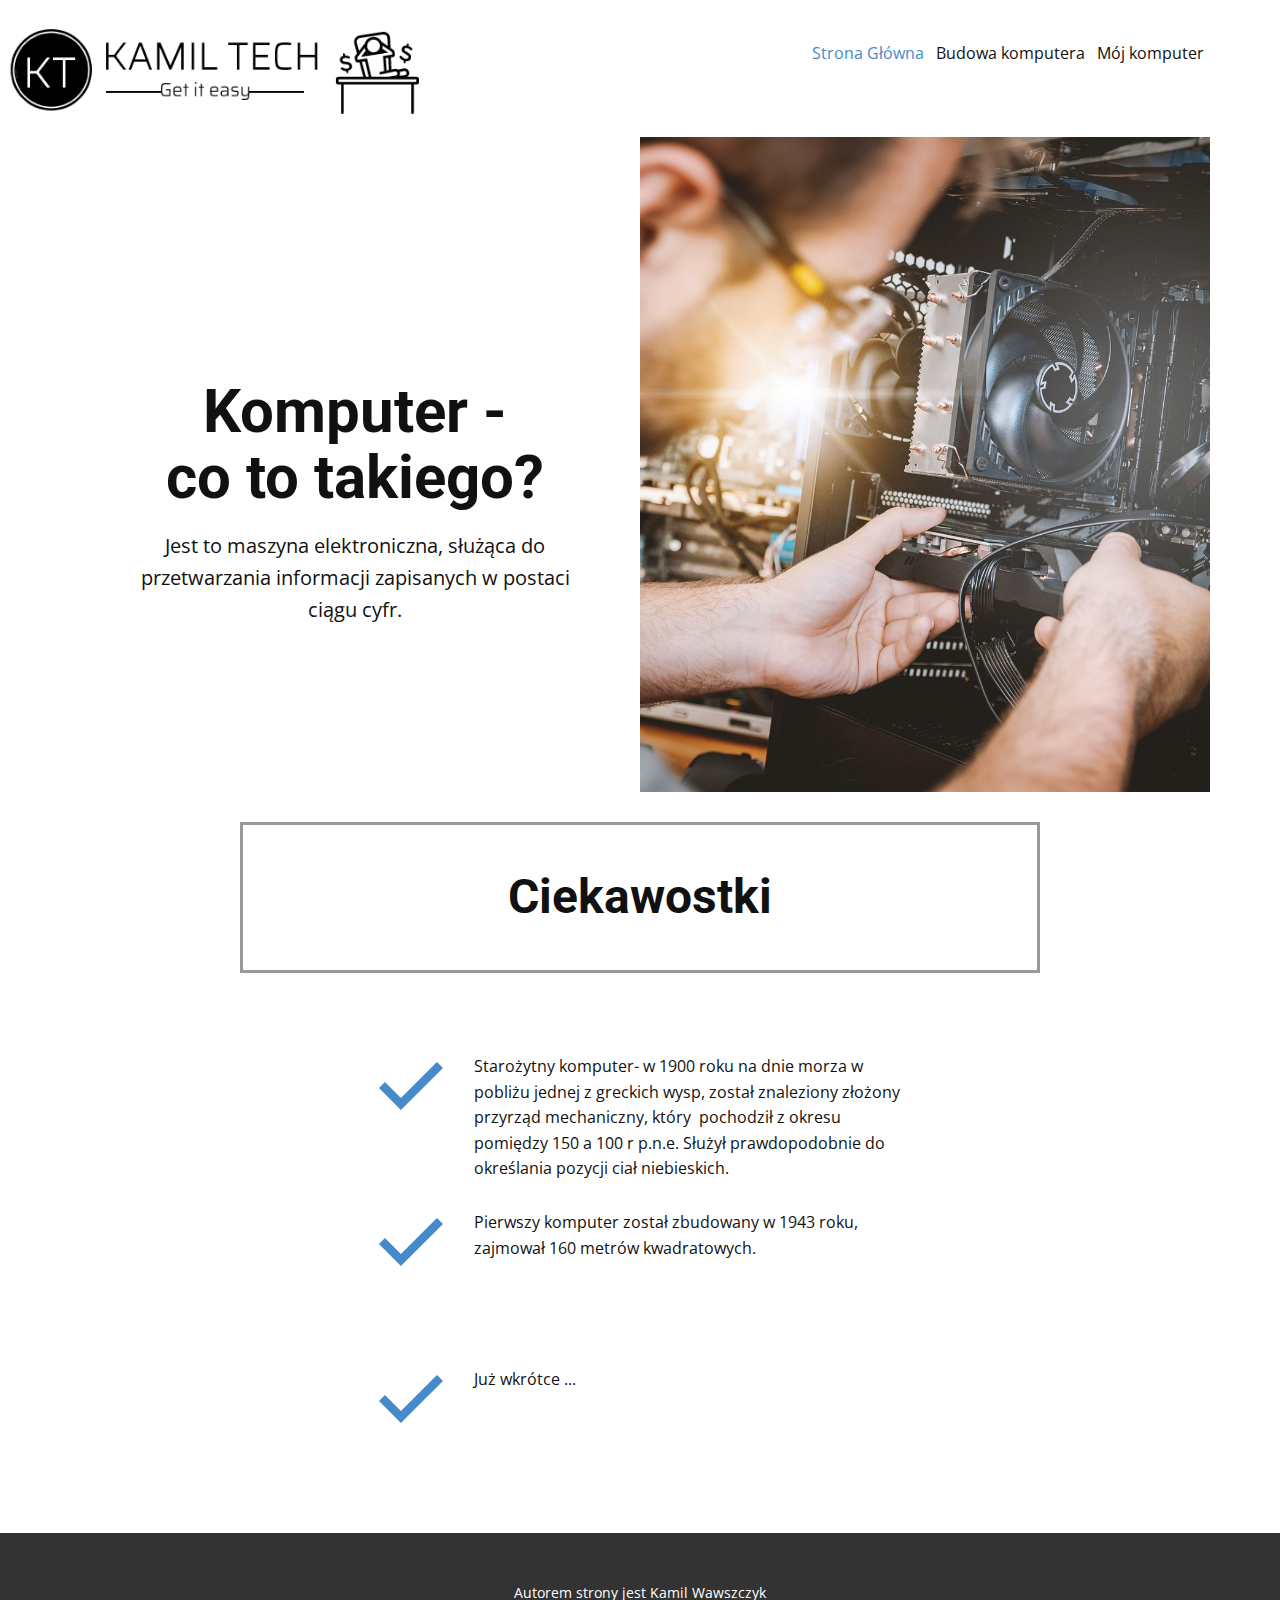
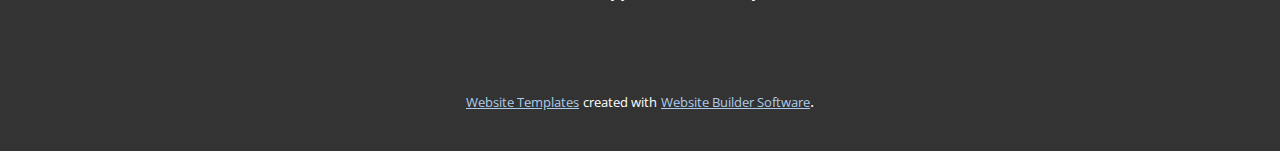
==== index.html @ 70ba6b45 "Add files via upload" ====
<!DOCTYPE html>
<html style="font-size: 16px;" lang="pl-PL">
  <head>
    <meta name="viewport" content="width=device-width, initial-scale=1.0">
    <meta charset="utf-8">
    <meta name="keywords" content="">
    <meta name="description" content="">
    <meta name="page_type" content="np-template-header-footer-from-plugin">
    <title>Strona Główna</title>
    <link rel="stylesheet" href="nicepage.css" media="screen">
<link rel="stylesheet" href="Strona-Główna.css" media="screen">
    <script class="u-script" type="text/javascript" src="jquery.js" defer=""></script>
    <script class="u-script" type="text/javascript" src="nicepage.js" defer=""></script>
    <meta name="generator" content="Nicepage 3.13.2, nicepage.com">
    <link id="u-theme-google-font" rel="stylesheet" href="https://fonts.googleapis.com/css?family=Roboto:100,100i,300,300i,400,400i,500,500i,700,700i,900,900i|Open+Sans:300,300i,400,400i,600,600i,700,700i,800,800i">
    
    
    
    
    <script type="application/ld+json">{
		"@context": "http://schema.org",
		"@type": "Organization",
		"name": "Komputer od podstaw",
		"url": "index.html",
		"logo": "images/logo.PNG"
}</script>
    <meta property="og:title" content="Strona Główna">
    <meta property="og:type" content="website">
    <meta name="theme-color" content="#478ac9">
    <link rel="canonical" href="index.html">
    <meta property="og:url" content="index.html">
  </head>
  <body data-home-page="Strona-Główna.html" data-home-page-title="Strona Główna" class="u-body"><header class="u-clearfix u-header u-header" id="sec-ca63"><a href="https://nicepage.com" class="u-image u-logo u-image-1" data-image-width="508" data-image-height="155">
        <img src="images/logo.PNG" class="u-logo-image u-logo-image-1" data-image-width="440">
      </a><nav class="u-menu u-menu-dropdown u-offcanvas u-menu-1">
        <div class="menu-collapse" style="font-size: 1rem; letter-spacing: 0px;">
          <a class="u-button-style u-custom-left-right-menu-spacing u-custom-padding-bottom u-custom-top-bottom-menu-spacing u-nav-link u-text-active-palette-1-base u-text-hover-palette-2-base" href="#" style="font-size: calc(1em + 8px);">
            <svg><use xmlns:xlink="http://www.w3.org/1999/xlink" xlink:href="#menu-hamburger"></use></svg>
            <svg version="1.1" xmlns="http://www.w3.org/2000/svg" xmlns:xlink="http://www.w3.org/1999/xlink"><defs><symbol id="menu-hamburger" viewBox="0 0 16 16" style="width: 16px; height: 16px;"><rect y="1" width="16" height="2"></rect><rect y="7" width="16" height="2"></rect><rect y="13" width="16" height="2"></rect>
</symbol>
</defs></svg>
          </a>
        </div>
        <div class="u-custom-menu u-nav-container">
          <ul class="u-nav u-unstyled u-nav-1"><li class="u-nav-item"><a class="u-button-style u-nav-link u-text-active-palette-1-base u-text-hover-palette-2-base" href="Strona-Główna.html" style="padding: 18px 6px;">Strona Główna</a>
</li><li class="u-nav-item"><a class="u-button-style u-nav-link u-text-active-palette-1-base u-text-hover-palette-2-base" href="Budowa-komputera.html" style="padding: 18px 6px;">Budowa komputera</a>
</li><li class="u-nav-item"><a class="u-button-style u-nav-link u-text-active-palette-1-base u-text-hover-palette-2-base" href="Strona-1.html" style="padding: 18px 6px;">Mój komputer</a>
</li></ul>
        </div>
        <div class="u-custom-menu u-nav-container-collapse">
          <div class="u-black u-container-style u-inner-container-layout u-opacity u-opacity-95 u-sidenav">
            <div class="u-sidenav-overflow">
              <div class="u-menu-close"></div>
              <ul class="u-align-center u-nav u-popupmenu-items u-unstyled u-nav-2"><li class="u-nav-item"><a class="u-button-style u-nav-link" href="Strona-Główna.html" style="padding: 34px 46px;">Strona Główna</a>
</li><li class="u-nav-item"><a class="u-button-style u-nav-link" href="Budowa-komputera.html" style="padding: 34px 46px;">Budowa komputera</a>
</li><li class="u-nav-item"><a class="u-button-style u-nav-link" href="Strona-1.html" style="padding: 34px 46px;">Mój komputer</a>
</li></ul>
            </div>
          </div>
          <div class="u-black u-menu-overlay u-opacity u-opacity-70"></div>
        </div>
      </nav></header>
    <section class="u-clearfix u-section-1" id="sec-5694">
      <div class="u-clearfix u-sheet u-valign-middle-sm u-valign-middle-xs u-sheet-1">
        <div class="u-clearfix u-expanded-width u-gutter-0 u-layout-wrap u-layout-wrap-1">
          <div class="u-layout" style="">
            <div class="u-layout-row" style="">
              <div class="u-align-center u-container-style u-layout-cell u-left-cell u-size-30 u-size-xs-60 u-white u-layout-cell-1" src="">
                <div class="u-container-layout u-container-layout-1">
                  <h2 class="u-text u-text-1">
                    <span style="font-size: 3.75rem;">Komputer -<br> co to takiego?
                    </span>
                    <br>
                  </h2>
                  <p class="u-text u-text-2">Jest to maszyna elektroniczna, służąca do przetwarzania informacji zapisanych w postaci ciągu cyfr.</p>
                </div>
              </div>
              <div class="u-align-center u-container-style u-image u-layout-cell u-right-cell u-size-30 u-size-xs-60 u-image-1" src="" data-image-width="1920" data-image-height="1280">
                <div class="u-container-layout u-valign-middle u-container-layout-2" src=""></div>
              </div>
            </div>
          </div>
        </div>
      </div>
    </section>
    <section class="u-clearfix u-section-2" id="sec-c340">
      <div class="u-clearfix u-sheet u-sheet-1">
        <div class="u-border-3 u-border-grey-40 u-container-style u-group u-group-1">
          <div class="u-container-layout u-valign-middle u-container-layout-1">
            <h1 class="u-align-center u-text u-text-1">Ciekawostki</h1>
          </div>
        </div>
      </div>
    </section>
    <section class="u-clearfix u-section-3" id="sec-89e6">
      <div class="u-clearfix u-sheet u-valign-middle u-sheet-1">
        <div class="u-list u-list-1">
          <div class="u-repeater u-repeater-1">
            <div class="u-container-style u-list-item u-repeater-item">
              <div class="u-container-layout u-similar-container u-container-layout-1"><span class="u-icon u-icon-circle u-text-palette-1-base u-icon-1">
            <svg class="u-svg-link" preserveAspectRatio="xMidYMin slice" viewBox="0 0 515.556 515.556" style=""><use xmlns:xlink="http://www.w3.org/1999/xlink" xlink:href="#svg-c319"></use></svg>
            <svg xmlns="http://www.w3.org/2000/svg" id="svg-c319" enable-background="new 0 0 515.556 515.556" viewBox="0 0 515.556 515.556" class="u-svg-content"><path d="m0 274.226 176.549 176.886 339.007-338.672-48.67-47.997-290.337 290-128.553-128.552z"></path></svg>
          </span>
                <p class="u-text u-text-1">Starożytny komputer- w 1900 roku na dnie morza w pobliżu jednej z greckich wysp, został znaleziony złożony przyrząd mechaniczny, który&nbsp; pochodził z okresu pomiędzy&nbsp;150 a 100 r p.n.e. Służył prawdopodobnie do określania pozycji ciał niebieskich.</p>
              </div>
            </div>
            <div class="u-container-style u-list-item u-repeater-item">
              <div class="u-container-layout u-similar-container u-container-layout-2"><span class="u-icon u-icon-circle u-text-palette-1-base u-icon-2">
            <svg class="u-svg-link" preserveAspectRatio="xMidYMin slice" viewBox="0 0 515.556 515.556" style=""><use xmlns:xlink="http://www.w3.org/1999/xlink" xlink:href="#svg-c319"></use></svg>
            <svg xmlns="http://www.w3.org/2000/svg" id="svg-c319" enable-background="new 0 0 515.556 515.556" viewBox="0 0 515.556 515.556" class="u-svg-content"><path d="m0 274.226 176.549 176.886 339.007-338.672-48.67-47.997-290.337 290-128.553-128.552z"></path></svg>
          </span>
                <p class="u-text u-text-2">Pierwszy komputer został zbudowany w 1943 roku, zajmował 160 metrów kwadratowych.</p>
              </div>
            </div>
            <div class="u-container-style u-list-item u-repeater-item">
              <div class="u-container-layout u-similar-container u-container-layout-3"><span class="u-icon u-icon-circle u-text-palette-1-base u-icon-3">
            <svg class="u-svg-link" preserveAspectRatio="xMidYMin slice" viewBox="0 0 515.556 515.556" style=""><use xmlns:xlink="http://www.w3.org/1999/xlink" xlink:href="#svg-c319"></use></svg>
            <svg xmlns="http://www.w3.org/2000/svg" id="svg-c319" enable-background="new 0 0 515.556 515.556" viewBox="0 0 515.556 515.556" class="u-svg-content"><path d="m0 274.226 176.549 176.886 339.007-338.672-48.67-47.997-290.337 290-128.553-128.552z"></path></svg>
          </span>
                <p class="u-text u-text-3">Już wkrótce ...</p>
              </div>
            </div>
          </div>
        </div>
      </div>
    </section>
    
    
    <footer class="u-align-center u-clearfix u-footer u-grey-80 u-footer" id="sec-c78a"><div class="u-clearfix u-sheet u-sheet-1">
        <p class="u-small-text u-text u-text-variant u-text-1">Autorem strony jest Kamil Wawszczyk</p>
      </div></footer>
    <section class="u-backlink u-clearfix u-grey-80">
      <a class="u-link" href="https://nicepage.com/website-templates" target="_blank">
        <span>Website Templates</span>
      </a>
      <p class="u-text">
        <span>created with</span>
      </p>
      <a class="u-link" href="https://nicepage.com/" target="_blank">
        <span>Website Builder Software</span>
      </a>. 
    </section>
  </body>
</html>
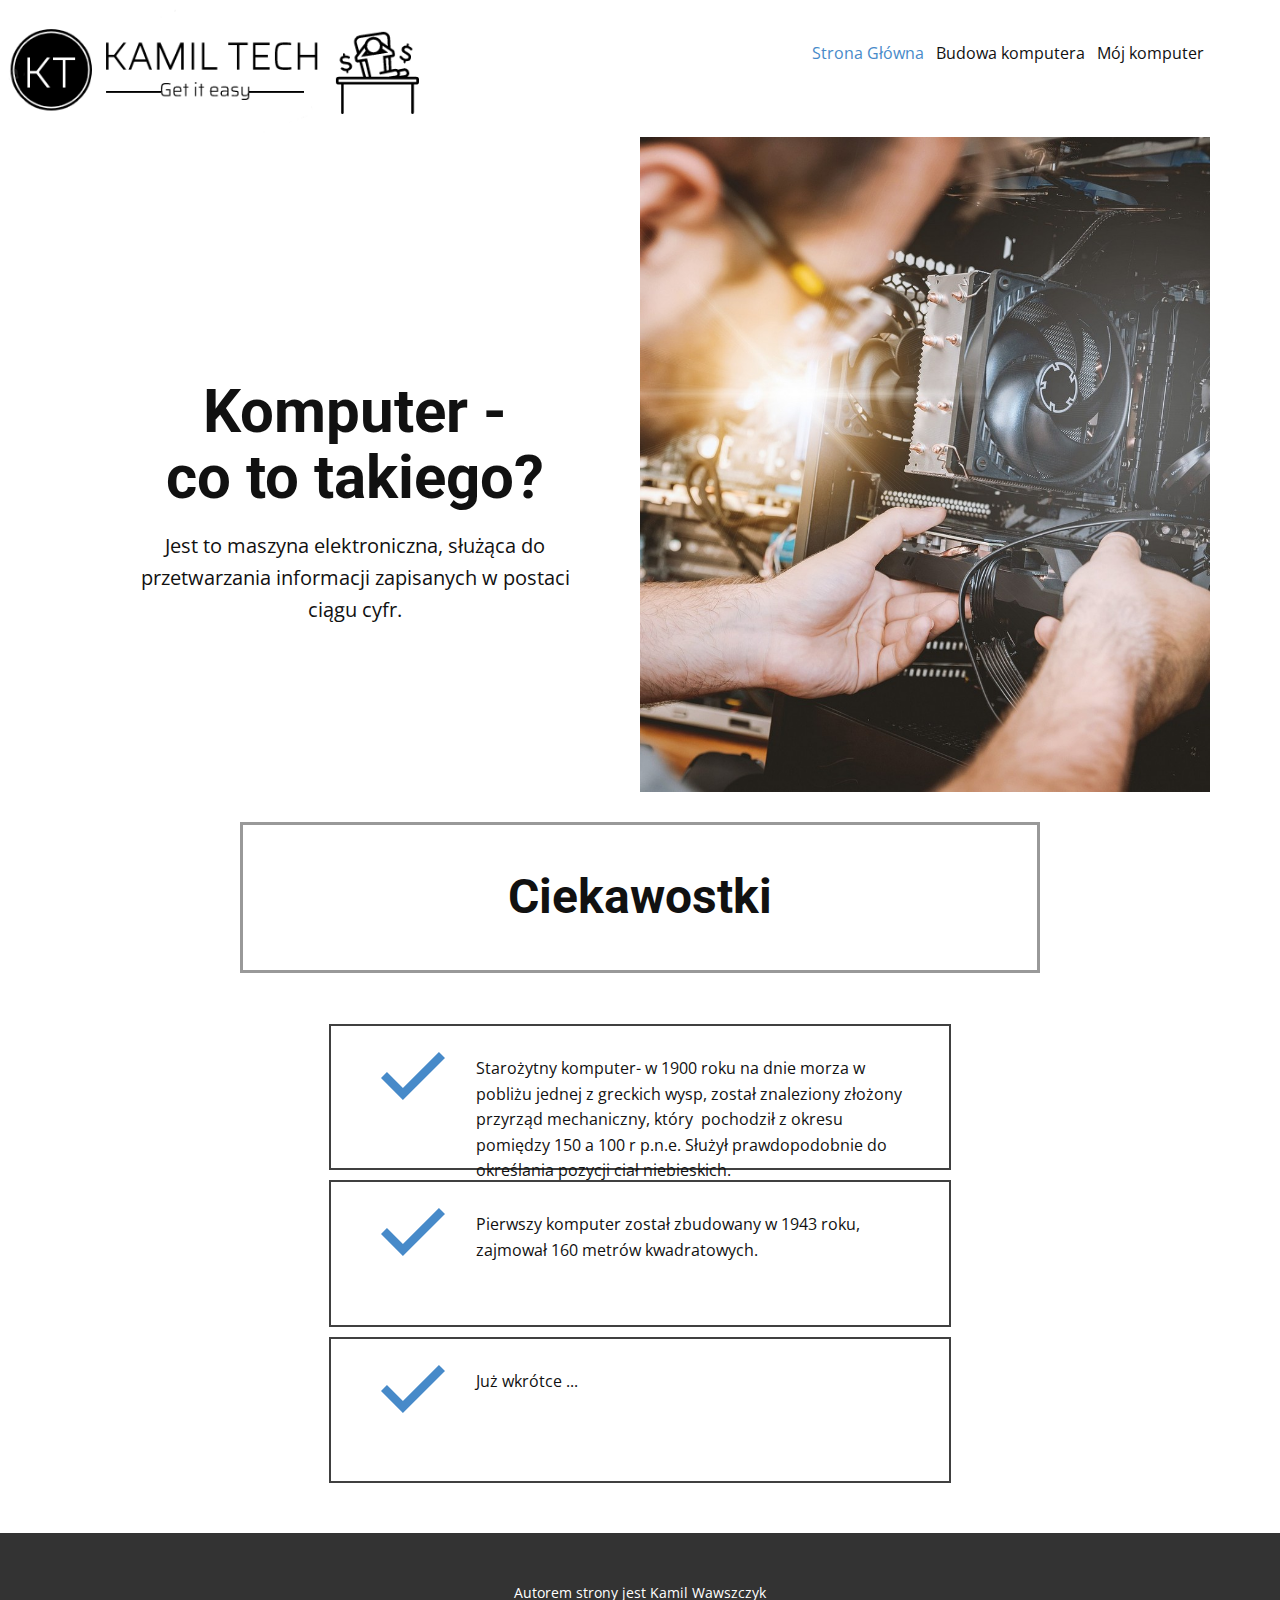
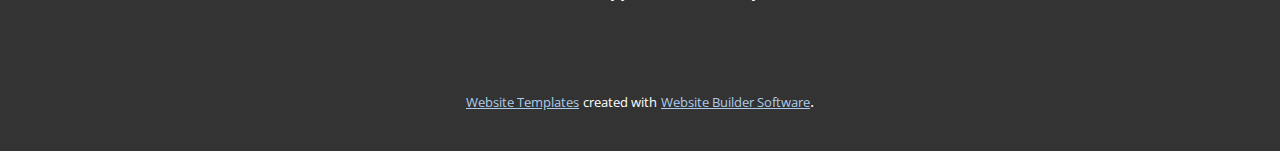
==== commit 8ab86d4c: "Add files via upload" ====
--- a/index.html
+++ b/index.html
@@ -93,27 +93,27 @@
       </div>
     </section>
     <section class="u-clearfix u-section-3" id="sec-89e6">
-      <div class="u-clearfix u-sheet u-valign-middle u-sheet-1">
-        <div class="u-list u-list-1">
+      <div class="u-clearfix u-sheet u-valign-middle-lg u-valign-middle-md u-valign-middle-sm u-valign-middle-xl u-sheet-1">
+        <div class="u-expanded-width-xs u-list u-list-1">
           <div class="u-repeater u-repeater-1">
-            <div class="u-container-style u-list-item u-repeater-item">
-              <div class="u-container-layout u-similar-container u-container-layout-1"><span class="u-icon u-icon-circle u-text-palette-1-base u-icon-1">
+            <div class="u-border-2 u-border-grey-75 u-container-style u-list-item u-repeater-item">
+              <div class="u-container-layout u-similar-container u-valign-top-xs u-container-layout-1"><span class="u-icon u-icon-circle u-text-palette-1-base u-icon-1">
             <svg class="u-svg-link" preserveAspectRatio="xMidYMin slice" viewBox="0 0 515.556 515.556" style=""><use xmlns:xlink="http://www.w3.org/1999/xlink" xlink:href="#svg-c319"></use></svg>
             <svg xmlns="http://www.w3.org/2000/svg" id="svg-c319" enable-background="new 0 0 515.556 515.556" viewBox="0 0 515.556 515.556" class="u-svg-content"><path d="m0 274.226 176.549 176.886 339.007-338.672-48.67-47.997-290.337 290-128.553-128.552z"></path></svg>
           </span>
                 <p class="u-text u-text-1">Starożytny komputer- w 1900 roku na dnie morza w pobliżu jednej z greckich wysp, został znaleziony złożony przyrząd mechaniczny, który&nbsp; pochodził z okresu pomiędzy&nbsp;150 a 100 r p.n.e. Służył prawdopodobnie do określania pozycji ciał niebieskich.</p>
               </div>
             </div>
-            <div class="u-container-style u-list-item u-repeater-item">
-              <div class="u-container-layout u-similar-container u-container-layout-2"><span class="u-icon u-icon-circle u-text-palette-1-base u-icon-2">
+            <div class="u-border-2 u-border-grey-75 u-container-style u-list-item u-repeater-item">
+              <div class="u-container-layout u-similar-container u-valign-top-xs u-container-layout-2"><span class="u-icon u-icon-circle u-text-palette-1-base u-icon-2">
             <svg class="u-svg-link" preserveAspectRatio="xMidYMin slice" viewBox="0 0 515.556 515.556" style=""><use xmlns:xlink="http://www.w3.org/1999/xlink" xlink:href="#svg-c319"></use></svg>
             <svg xmlns="http://www.w3.org/2000/svg" id="svg-c319" enable-background="new 0 0 515.556 515.556" viewBox="0 0 515.556 515.556" class="u-svg-content"><path d="m0 274.226 176.549 176.886 339.007-338.672-48.67-47.997-290.337 290-128.553-128.552z"></path></svg>
           </span>
                 <p class="u-text u-text-2">Pierwszy komputer został zbudowany w 1943 roku, zajmował 160 metrów kwadratowych.</p>
               </div>
             </div>
-            <div class="u-container-style u-list-item u-repeater-item">
-              <div class="u-container-layout u-similar-container u-container-layout-3"><span class="u-icon u-icon-circle u-text-palette-1-base u-icon-3">
+            <div class="u-border-2 u-border-grey-75 u-container-style u-list-item u-repeater-item">
+              <div class="u-container-layout u-similar-container u-valign-top-xs u-container-layout-3"><span class="u-icon u-icon-circle u-text-palette-1-base u-icon-3">
             <svg class="u-svg-link" preserveAspectRatio="xMidYMin slice" viewBox="0 0 515.556 515.556" style=""><use xmlns:xlink="http://www.w3.org/1999/xlink" xlink:href="#svg-c319"></use></svg>
             <svg xmlns="http://www.w3.org/2000/svg" id="svg-c319" enable-background="new 0 0 515.556 515.556" viewBox="0 0 515.556 515.556" class="u-svg-content"><path d="m0 274.226 176.549 176.886 339.007-338.672-48.67-47.997-290.337 290-128.553-128.552z"></path></svg>
           </span>
--- a/nicepage.css
+++ b/nicepage.css
@@ -33738,7 +33738,8 @@
   }
 
   .u-header .u-image-1 {
-    width: 440px;
+    width: auto;
+    height: auto;
   }
 
   .u-header .u-logo-image-1 {
--- a/Strona-Główna.css
+++ b/Strona-Główna.css
@@ -210,11 +210,11 @@
 .u-section-3 .u-icon-1 {
   height: 64px;
   width: 64px;
-  margin: 0 20px;
+  margin: -12px auto 0 20px;
 }
 
 .u-section-3 .u-text-1 {
-  margin: -64px 0 0 115px;
+  margin: -52px 0 0 115px;
 }
 
 .u-section-3 .u-container-layout-2 {
@@ -224,11 +224,11 @@
 .u-section-3 .u-icon-2 {
   height: 64px;
   width: 64px;
-  margin: 0 20px;
+  margin: -12px auto 0 20px;
 }
 
 .u-section-3 .u-text-2 {
-  margin: -64px 0 0 115px;
+  margin: -52px 0 0 115px;
 }
 
 .u-section-3 .u-container-layout-3 {
@@ -238,11 +238,11 @@
 .u-section-3 .u-icon-3 {
   height: 64px;
   width: 64px;
-  margin: 0 20px;
+  margin: -12px auto 0 20px;
 }
 
 .u-section-3 .u-text-3 {
-  margin: -64px 0 0 115px;
+  margin: -52px 0 0 115px;
 }
 
 @media (max-width: 1199px) {
@@ -273,7 +273,55 @@
 }
 
 @media (max-width: 575px) {
+  .u-section-3 .u-sheet-1 {
+    min-height: 764px;
+  }
+
   .u-section-3 .u-list-1 {
-    width: 340px;
+    min-height: 743px;
+    margin-top: 7px;
+    margin-bottom: 14px;
+    margin-right: initial;
+    margin-left: initial;
+    width: auto;
+  }
+
+  .u-section-3 .u-container-layout-1 {
+    padding-bottom: 56px;
+  }
+
+  .u-section-3 .u-icon-1 {
+    margin-top: 0;
+    margin-left: 14px;
+  }
+
+  .u-section-3 .u-text-1 {
+    margin-top: -51px;
+  }
+
+  .u-section-3 .u-container-layout-2 {
+    padding-bottom: 56px;
+  }
+
+  .u-section-3 .u-icon-2 {
+    margin-top: 0;
+    margin-left: 14px;
+  }
+
+  .u-section-3 .u-text-2 {
+    margin-top: -51px;
+  }
+
+  .u-section-3 .u-container-layout-3 {
+    padding-bottom: 56px;
+  }
+
+  .u-section-3 .u-icon-3 {
+    margin-top: 0;
+    margin-left: 14px;
+  }
+
+  .u-section-3 .u-text-3 {
+    margin-top: -51px;
   }
 }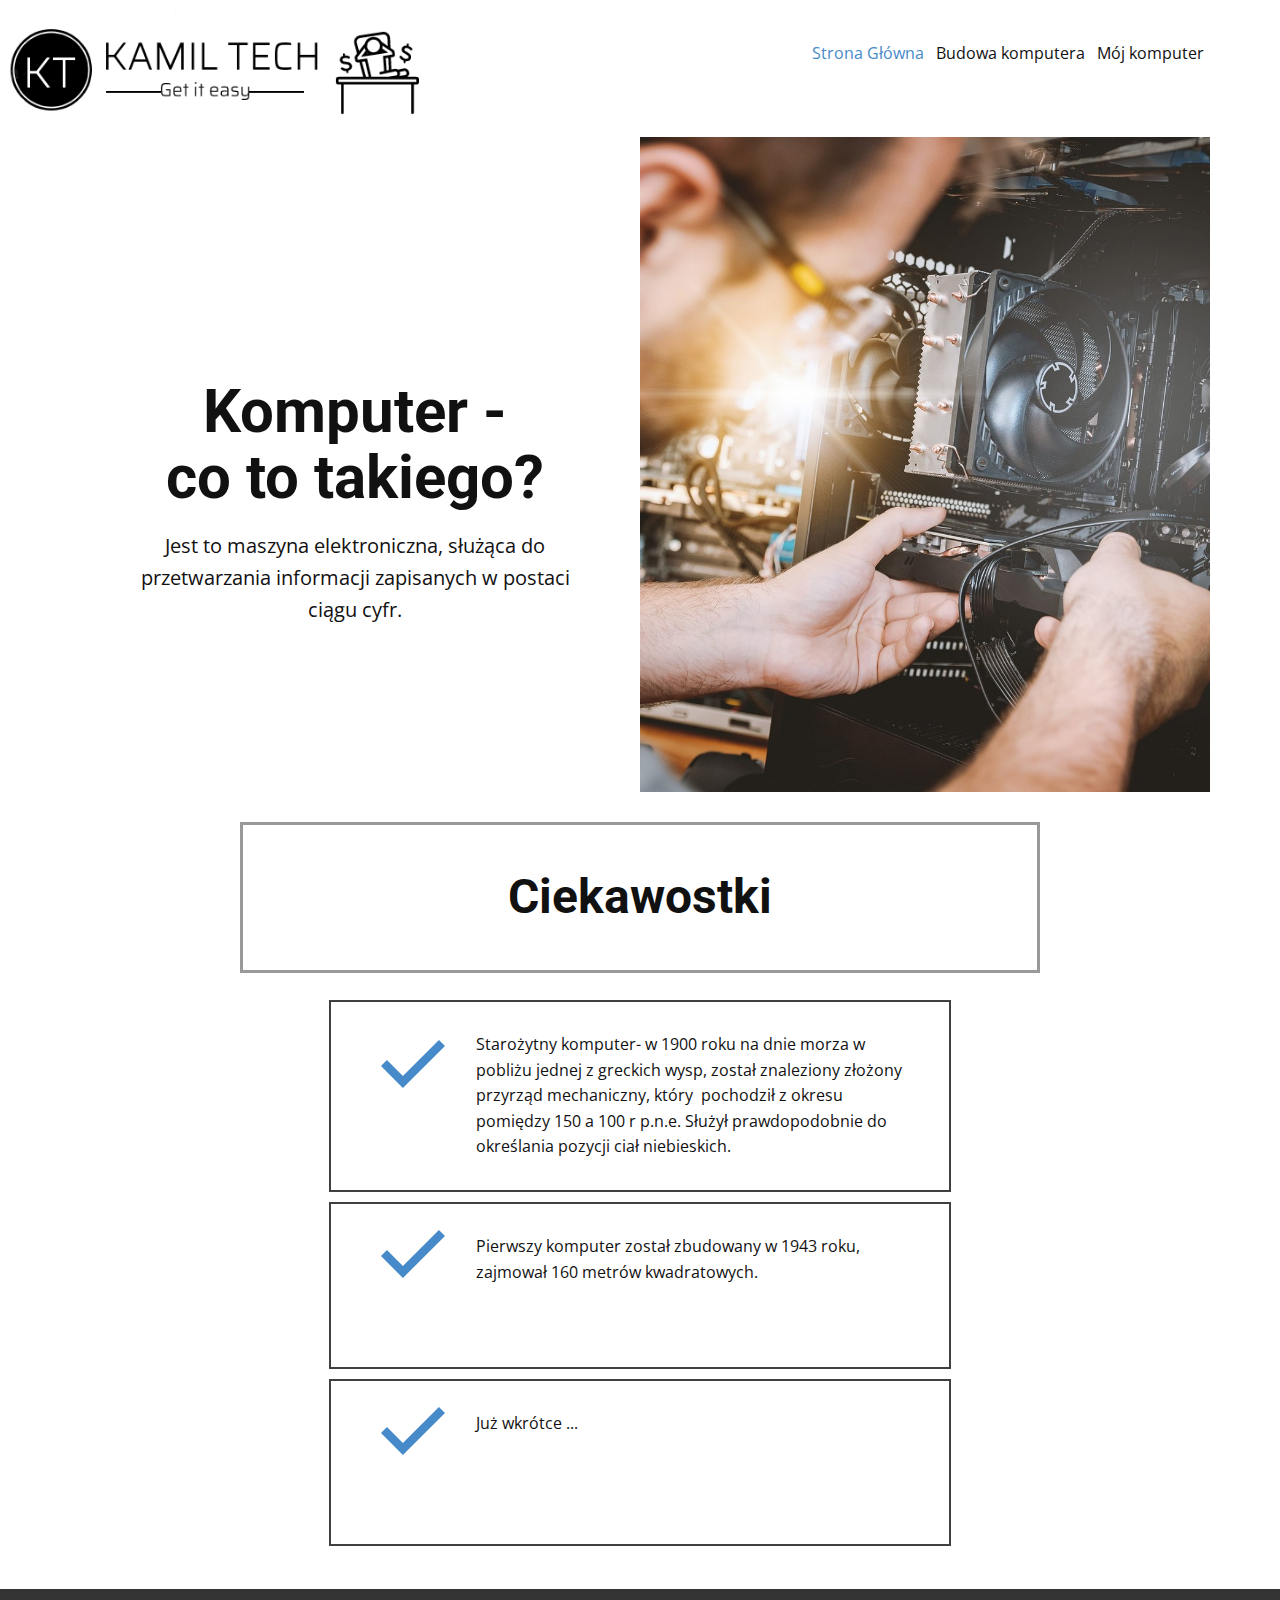
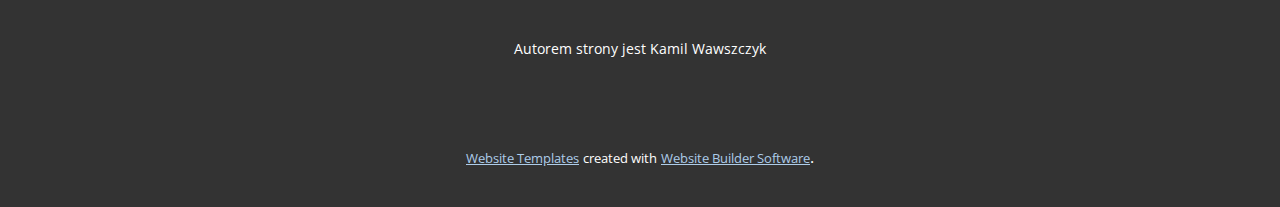
==== commit d9a98daf: "Add files via upload" ====
--- a/index.html
+++ b/index.html
@@ -13,6 +13,7 @@
     <script class="u-script" type="text/javascript" src="nicepage.js" defer=""></script>
     <meta name="generator" content="Nicepage 3.13.2, nicepage.com">
     <link id="u-theme-google-font" rel="stylesheet" href="https://fonts.googleapis.com/css?family=Roboto:100,100i,300,300i,400,400i,500,500i,700,700i,900,900i|Open+Sans:300,300i,400,400i,600,600i,700,700i,800,800i">
+    
     
     
     
@@ -92,8 +93,24 @@
         </div>
       </div>
     </section>
-    <section class="u-clearfix u-section-3" id="sec-89e6">
-      <div class="u-clearfix u-sheet u-valign-middle-lg u-valign-middle-md u-valign-middle-sm u-valign-middle-xl u-sheet-1">
+    <section class="u-clearfix u-section-3" id="sec-3148">
+      <div class="u-clearfix u-sheet u-sheet-1">
+        <div class="u-list u-list-1">
+          <div class="u-repeater u-repeater-1">
+            <div class="u-border-2 u-border-grey-75 u-container-style u-list-item u-repeater-item">
+              <div class="u-container-layout u-similar-container u-container-layout-1"><span class="u-icon u-icon-circle u-text-palette-1-base u-icon-1">
+            <svg class="u-svg-link" preserveAspectRatio="xMidYMin slice" viewBox="0 0 515.556 515.556" style=""><use xmlns:xlink="http://www.w3.org/1999/xlink" xlink:href="#svg-c319"></use></svg>
+            <svg xmlns="http://www.w3.org/2000/svg" id="svg-c319" enable-background="new 0 0 515.556 515.556" viewBox="0 0 515.556 515.556" class="u-svg-content"><path d="m0 274.226 176.549 176.886 339.007-338.672-48.67-47.997-290.337 290-128.553-128.552z"></path></svg>
+          </span>
+                <p class="u-text u-text-1">Starożytny komputer- w 1900 roku na dnie morza w pobliżu jednej z greckich wysp, został znaleziony złożony przyrząd mechaniczny, który&nbsp; pochodził z okresu pomiędzy&nbsp;150 a 100 r p.n.e. Służył prawdopodobnie do określania pozycji ciał niebieskich.</p>
+              </div>
+            </div>
+          </div>
+        </div>
+      </div>
+    </section>
+    <section class="u-clearfix u-section-4" id="sec-89e6">
+      <div class="u-clearfix u-sheet u-sheet-1">
         <div class="u-expanded-width-xs u-list u-list-1">
           <div class="u-repeater u-repeater-1">
             <div class="u-border-2 u-border-grey-75 u-container-style u-list-item u-repeater-item">
@@ -101,7 +118,7 @@
             <svg class="u-svg-link" preserveAspectRatio="xMidYMin slice" viewBox="0 0 515.556 515.556" style=""><use xmlns:xlink="http://www.w3.org/1999/xlink" xlink:href="#svg-c319"></use></svg>
             <svg xmlns="http://www.w3.org/2000/svg" id="svg-c319" enable-background="new 0 0 515.556 515.556" viewBox="0 0 515.556 515.556" class="u-svg-content"><path d="m0 274.226 176.549 176.886 339.007-338.672-48.67-47.997-290.337 290-128.553-128.552z"></path></svg>
           </span>
-                <p class="u-text u-text-1">Starożytny komputer- w 1900 roku na dnie morza w pobliżu jednej z greckich wysp, został znaleziony złożony przyrząd mechaniczny, który&nbsp; pochodził z okresu pomiędzy&nbsp;150 a 100 r p.n.e. Służył prawdopodobnie do określania pozycji ciał niebieskich.</p>
+                <p class="u-text u-text-1">Pierwszy komputer został zbudowany w 1943 roku, zajmował 160 metrów kwadratowych.</p>
               </div>
             </div>
             <div class="u-border-2 u-border-grey-75 u-container-style u-list-item u-repeater-item">
@@ -109,15 +126,7 @@
             <svg class="u-svg-link" preserveAspectRatio="xMidYMin slice" viewBox="0 0 515.556 515.556" style=""><use xmlns:xlink="http://www.w3.org/1999/xlink" xlink:href="#svg-c319"></use></svg>
             <svg xmlns="http://www.w3.org/2000/svg" id="svg-c319" enable-background="new 0 0 515.556 515.556" viewBox="0 0 515.556 515.556" class="u-svg-content"><path d="m0 274.226 176.549 176.886 339.007-338.672-48.67-47.997-290.337 290-128.553-128.552z"></path></svg>
           </span>
-                <p class="u-text u-text-2">Pierwszy komputer został zbudowany w 1943 roku, zajmował 160 metrów kwadratowych.</p>
-              </div>
-            </div>
-            <div class="u-border-2 u-border-grey-75 u-container-style u-list-item u-repeater-item">
-              <div class="u-container-layout u-similar-container u-valign-top-xs u-container-layout-3"><span class="u-icon u-icon-circle u-text-palette-1-base u-icon-3">
-            <svg class="u-svg-link" preserveAspectRatio="xMidYMin slice" viewBox="0 0 515.556 515.556" style=""><use xmlns:xlink="http://www.w3.org/1999/xlink" xlink:href="#svg-c319"></use></svg>
-            <svg xmlns="http://www.w3.org/2000/svg" id="svg-c319" enable-background="new 0 0 515.556 515.556" viewBox="0 0 515.556 515.556" class="u-svg-content"><path d="m0 274.226 176.549 176.886 339.007-338.672-48.67-47.997-290.337 290-128.553-128.552z"></path></svg>
-          </span>
-                <p class="u-text u-text-3">Już wkrótce ...</p>
+                <p class="u-text u-text-2">Już wkrótce ...</p>
               </div>
             </div>
           </div>
--- a/nicepage.css
+++ b/nicepage.css
@@ -33738,8 +33738,7 @@
   }
 
   .u-header .u-image-1 {
-    width: auto;
-    height: auto;
+    width: 64px;
   }
 
   .u-header .u-logo-image-1 {
--- a/Strona-Główna.css
+++ b/Strona-Główna.css
@@ -185,22 +185,22 @@
     width: 340px;
   }
 }.u-section-3 .u-sheet-1 {
-  min-height: 538px;
+  min-height: 186px;
 }
 
 .u-section-3 .u-list-1 {
   width: 622px;
-  min-height: 459px;
+  min-height: 119px;
   grid-template-rows: auto auto auto;
   height: auto;
-  margin: 50px auto;
+  margin: 26px auto 0;
 }
 
 .u-section-3 .u-repeater-1 {
   grid-auto-columns: 100%;
   grid-template-columns: 100%;
   grid-gap: 10px 10px;
-  grid-auto-rows: calc(33.33% - 6.66667px);
+  grid-auto-rows: 100%;
 }
 
 .u-section-3 .u-container-layout-1 {
@@ -210,118 +210,153 @@
 .u-section-3 .u-icon-1 {
   height: 64px;
   width: 64px;
-  margin: -12px auto 0 20px;
+  margin: 0 20px;
 }
 
 .u-section-3 .u-text-1 {
-  margin: -52px 0 0 115px;
-}
-
-.u-section-3 .u-container-layout-2 {
+  margin: -64px 0 0 115px;
+}
+
+@media (max-width: 1199px) {
+  .u-section-3 .u-repeater-1 {
+    grid-auto-rows: calc(33.33% - 6.666666666666667px);
+  }
+}
+
+@media (max-width: 767px) {
+  .u-section-3 .u-sheet-1 {
+    min-height: 240px;
+  }
+
+  .u-section-3 .u-list-1 {
+    width: 540px;
+    min-height: 103px;
+  }
+
+  .u-section-3 .u-container-layout-1 {
+    padding-left: 10px;
+    padding-right: 10px;
+  }
+}
+
+@media (max-width: 575px) {
+  .u-section-3 .u-sheet-1 {
+    min-height: 390px;
+  }
+
+  .u-section-3 .u-list-1 {
+    width: 340px;
+    min-height: 65px;
+  }
+}.u-section-4 .u-sheet-1 {
+  min-height: 397px;
+}
+
+.u-section-4 .u-list-1 {
+  width: 622px;
+  min-height: 344px;
+  grid-template-rows: auto auto auto;
+  height: auto;
+  margin: 10px auto 43px;
+}
+
+.u-section-4 .u-repeater-1 {
+  grid-auto-columns: 100%;
+  grid-template-columns: 100%;
+  grid-gap: 10px 10px;
+  grid-auto-rows: calc(50% - 5px);
+}
+
+.u-section-4 .u-container-layout-1 {
   padding: 30px;
 }
 
-.u-section-3 .u-icon-2 {
+.u-section-4 .u-icon-1 {
   height: 64px;
   width: 64px;
   margin: -12px auto 0 20px;
 }
 
-.u-section-3 .u-text-2 {
+.u-section-4 .u-text-1 {
   margin: -52px 0 0 115px;
 }
 
-.u-section-3 .u-container-layout-3 {
+.u-section-4 .u-container-layout-2 {
   padding: 30px;
 }
 
-.u-section-3 .u-icon-3 {
+.u-section-4 .u-icon-2 {
   height: 64px;
   width: 64px;
   margin: -12px auto 0 20px;
 }
 
-.u-section-3 .u-text-3 {
+.u-section-4 .u-text-2 {
   margin: -52px 0 0 115px;
 }
 
 @media (max-width: 1199px) {
-  .u-section-3 .u-repeater-1 {
+  .u-section-4 .u-repeater-1 {
     grid-auto-rows: calc(33.33% - 6.666666666666667px);
   }
 }
 
 @media (max-width: 767px) {
-  .u-section-3 .u-list-1 {
+  .u-section-4 .u-sheet-1 {
+    min-height: 538px;
+  }
+
+  .u-section-4 .u-list-1 {
     width: 540px;
-  }
-
-  .u-section-3 .u-container-layout-1 {
-    padding-left: 10px;
-    padding-right: 10px;
-  }
-
-  .u-section-3 .u-container-layout-2 {
-    padding-left: 10px;
-    padding-right: 10px;
-  }
-
-  .u-section-3 .u-container-layout-3 {
+    min-height: 459px;
+  }
+
+  .u-section-4 .u-container-layout-1 {
+    padding-left: 10px;
+    padding-right: 10px;
+  }
+
+  .u-section-4 .u-container-layout-2 {
     padding-left: 10px;
     padding-right: 10px;
   }
 }
 
 @media (max-width: 575px) {
-  .u-section-3 .u-sheet-1 {
+  .u-section-4 .u-sheet-1 {
     min-height: 764px;
   }
 
-  .u-section-3 .u-list-1 {
+  .u-section-4 .u-list-1 {
     min-height: 743px;
-    margin-top: 7px;
-    margin-bottom: 14px;
     margin-right: initial;
     margin-left: initial;
     width: auto;
   }
 
-  .u-section-3 .u-container-layout-1 {
+  .u-section-4 .u-container-layout-1 {
     padding-bottom: 56px;
   }
 
-  .u-section-3 .u-icon-1 {
+  .u-section-4 .u-icon-1 {
     margin-top: 0;
     margin-left: 14px;
   }
 
-  .u-section-3 .u-text-1 {
+  .u-section-4 .u-text-1 {
     margin-top: -51px;
   }
 
-  .u-section-3 .u-container-layout-2 {
+  .u-section-4 .u-container-layout-2 {
     padding-bottom: 56px;
   }
 
-  .u-section-3 .u-icon-2 {
+  .u-section-4 .u-icon-2 {
     margin-top: 0;
     margin-left: 14px;
   }
 
-  .u-section-3 .u-text-2 {
+  .u-section-4 .u-text-2 {
     margin-top: -51px;
   }
-
-  .u-section-3 .u-container-layout-3 {
-    padding-bottom: 56px;
-  }
-
-  .u-section-3 .u-icon-3 {
-    margin-top: 0;
-    margin-left: 14px;
-  }
-
-  .u-section-3 .u-text-3 {
-    margin-top: -51px;
-  }
 }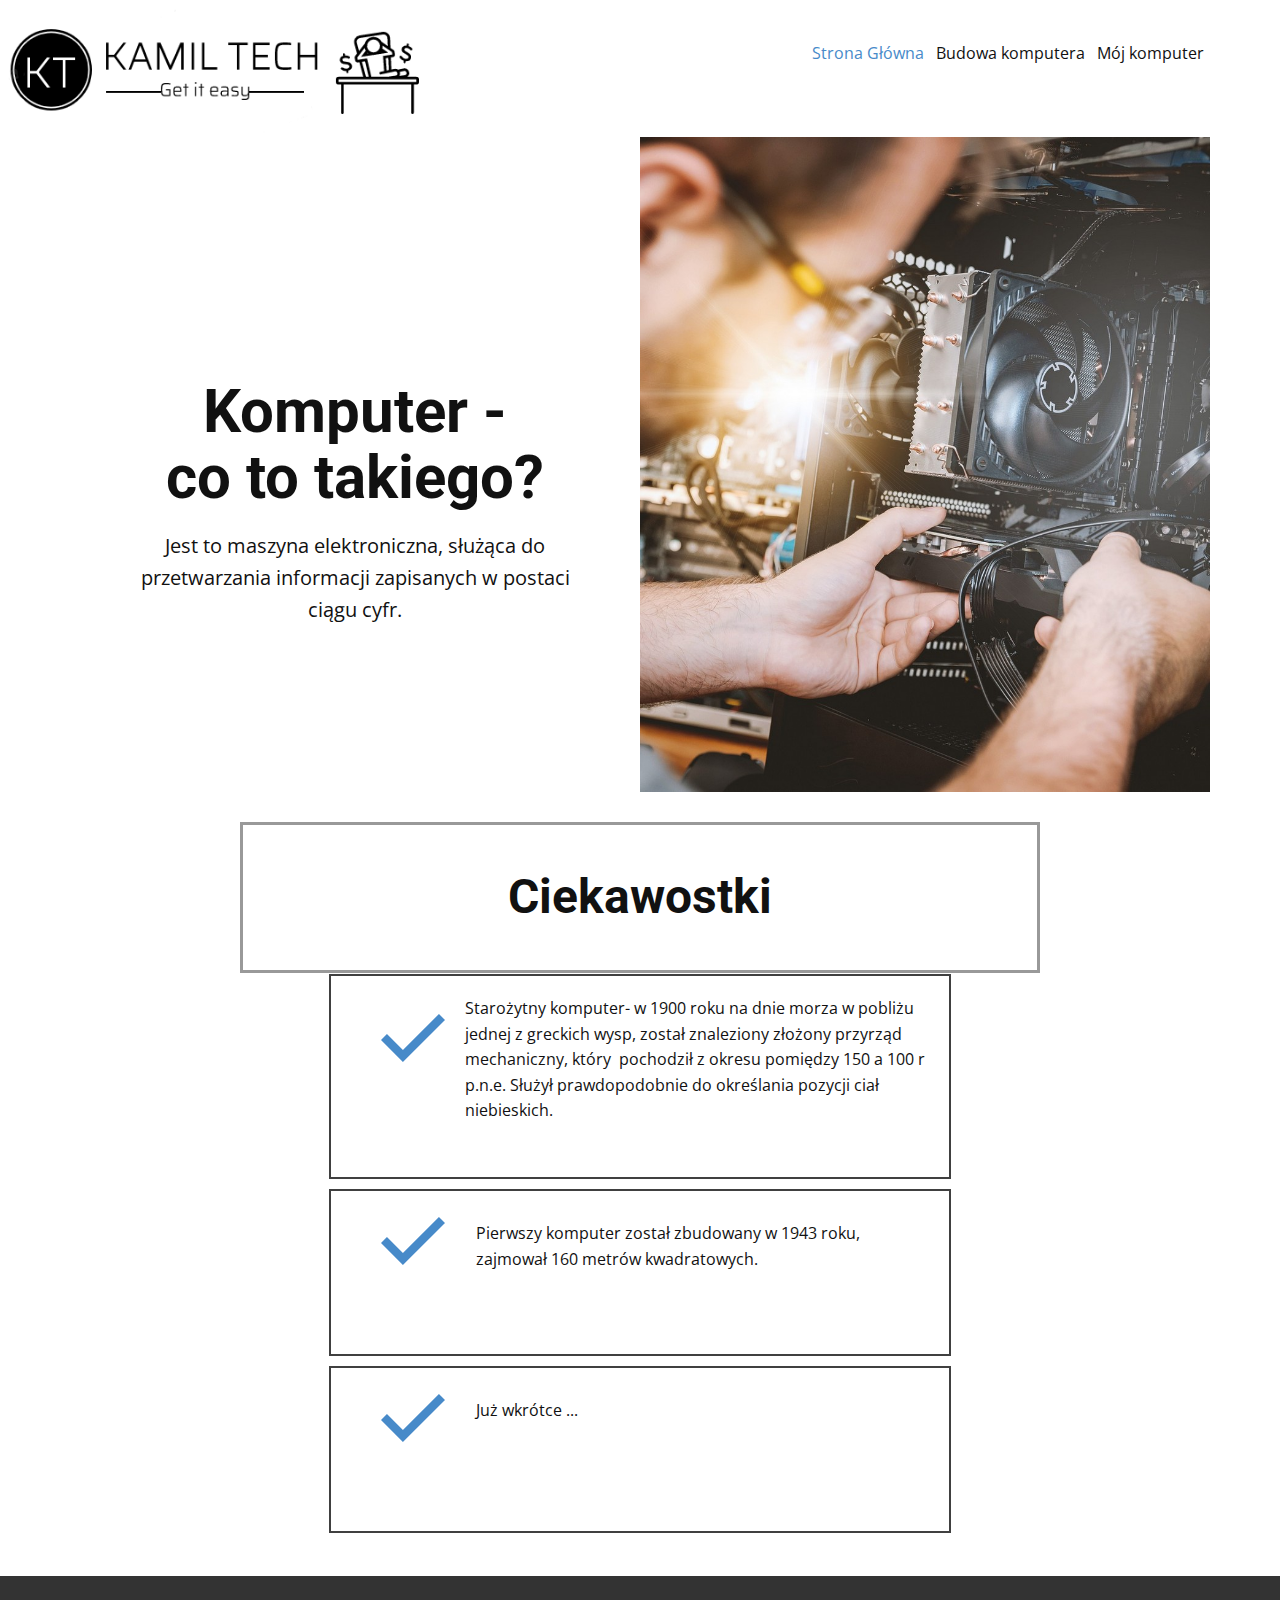
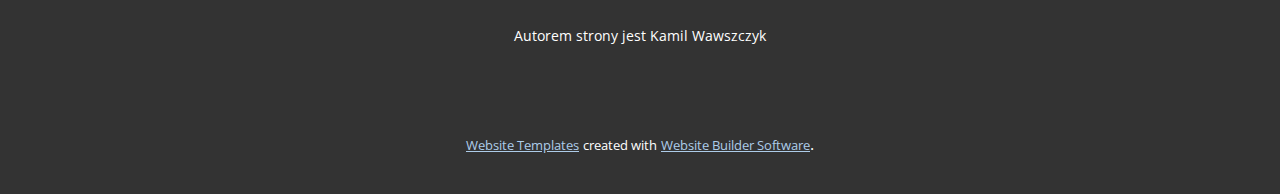
==== commit d4e5a690: "Add files via upload" ====
--- a/index.html
+++ b/index.html
@@ -95,7 +95,7 @@
     </section>
     <section class="u-clearfix u-section-3" id="sec-3148">
       <div class="u-clearfix u-sheet u-sheet-1">
-        <div class="u-list u-list-1">
+        <div class="u-absolute-hcenter u-expanded-height u-list u-list-1">
           <div class="u-repeater u-repeater-1">
             <div class="u-border-2 u-border-grey-75 u-container-style u-list-item u-repeater-item">
               <div class="u-container-layout u-similar-container u-container-layout-1"><span class="u-icon u-icon-circle u-text-palette-1-base u-icon-1">
--- a/Strona-Główna.css
+++ b/Strona-Główna.css
@@ -185,15 +185,12 @@
     width: 340px;
   }
 }.u-section-3 .u-sheet-1 {
-  min-height: 186px;
+  min-height: 205px;
 }
 
 .u-section-3 .u-list-1 {
   width: 622px;
-  min-height: 119px;
   grid-template-rows: auto auto auto;
-  height: auto;
-  margin: 26px auto 0;
 }
 
 .u-section-3 .u-repeater-1 {
@@ -210,17 +207,11 @@
 .u-section-3 .u-icon-1 {
   height: 64px;
   width: 64px;
-  margin: 0 20px;
+  margin: 0 474px 0 20px;
 }
 
 .u-section-3 .u-text-1 {
-  margin: -64px 0 0 115px;
-}
-
-@media (max-width: 1199px) {
-  .u-section-3 .u-repeater-1 {
-    grid-auto-rows: calc(33.33% - 6.666666666666667px);
-  }
+  margin: -74px -21px 0 104px;
 }
 
 @media (max-width: 767px) {
@@ -230,12 +221,19 @@
 
   .u-section-3 .u-list-1 {
     width: 540px;
-    min-height: 103px;
   }
 
   .u-section-3 .u-container-layout-1 {
     padding-left: 10px;
     padding-right: 10px;
+  }
+
+  .u-section-3 .u-icon-1 {
+    margin-right: 439px;
+  }
+
+  .u-section-3 .u-text-1 {
+    margin-left: 115px;
   }
 }
 
@@ -246,7 +244,14 @@
 
   .u-section-3 .u-list-1 {
     width: 340px;
-    min-height: 65px;
+  }
+
+  .u-section-3 .u-icon-1 {
+    margin-right: 270px;
+  }
+
+  .u-section-3 .u-text-1 {
+    margin-right: 0;
   }
 }.u-section-4 .u-sheet-1 {
   min-height: 397px;
@@ -295,12 +300,6 @@
   margin: -52px 0 0 115px;
 }
 
-@media (max-width: 1199px) {
-  .u-section-4 .u-repeater-1 {
-    grid-auto-rows: calc(33.33% - 6.666666666666667px);
-  }
-}
-
 @media (max-width: 767px) {
   .u-section-4 .u-sheet-1 {
     min-height: 538px;
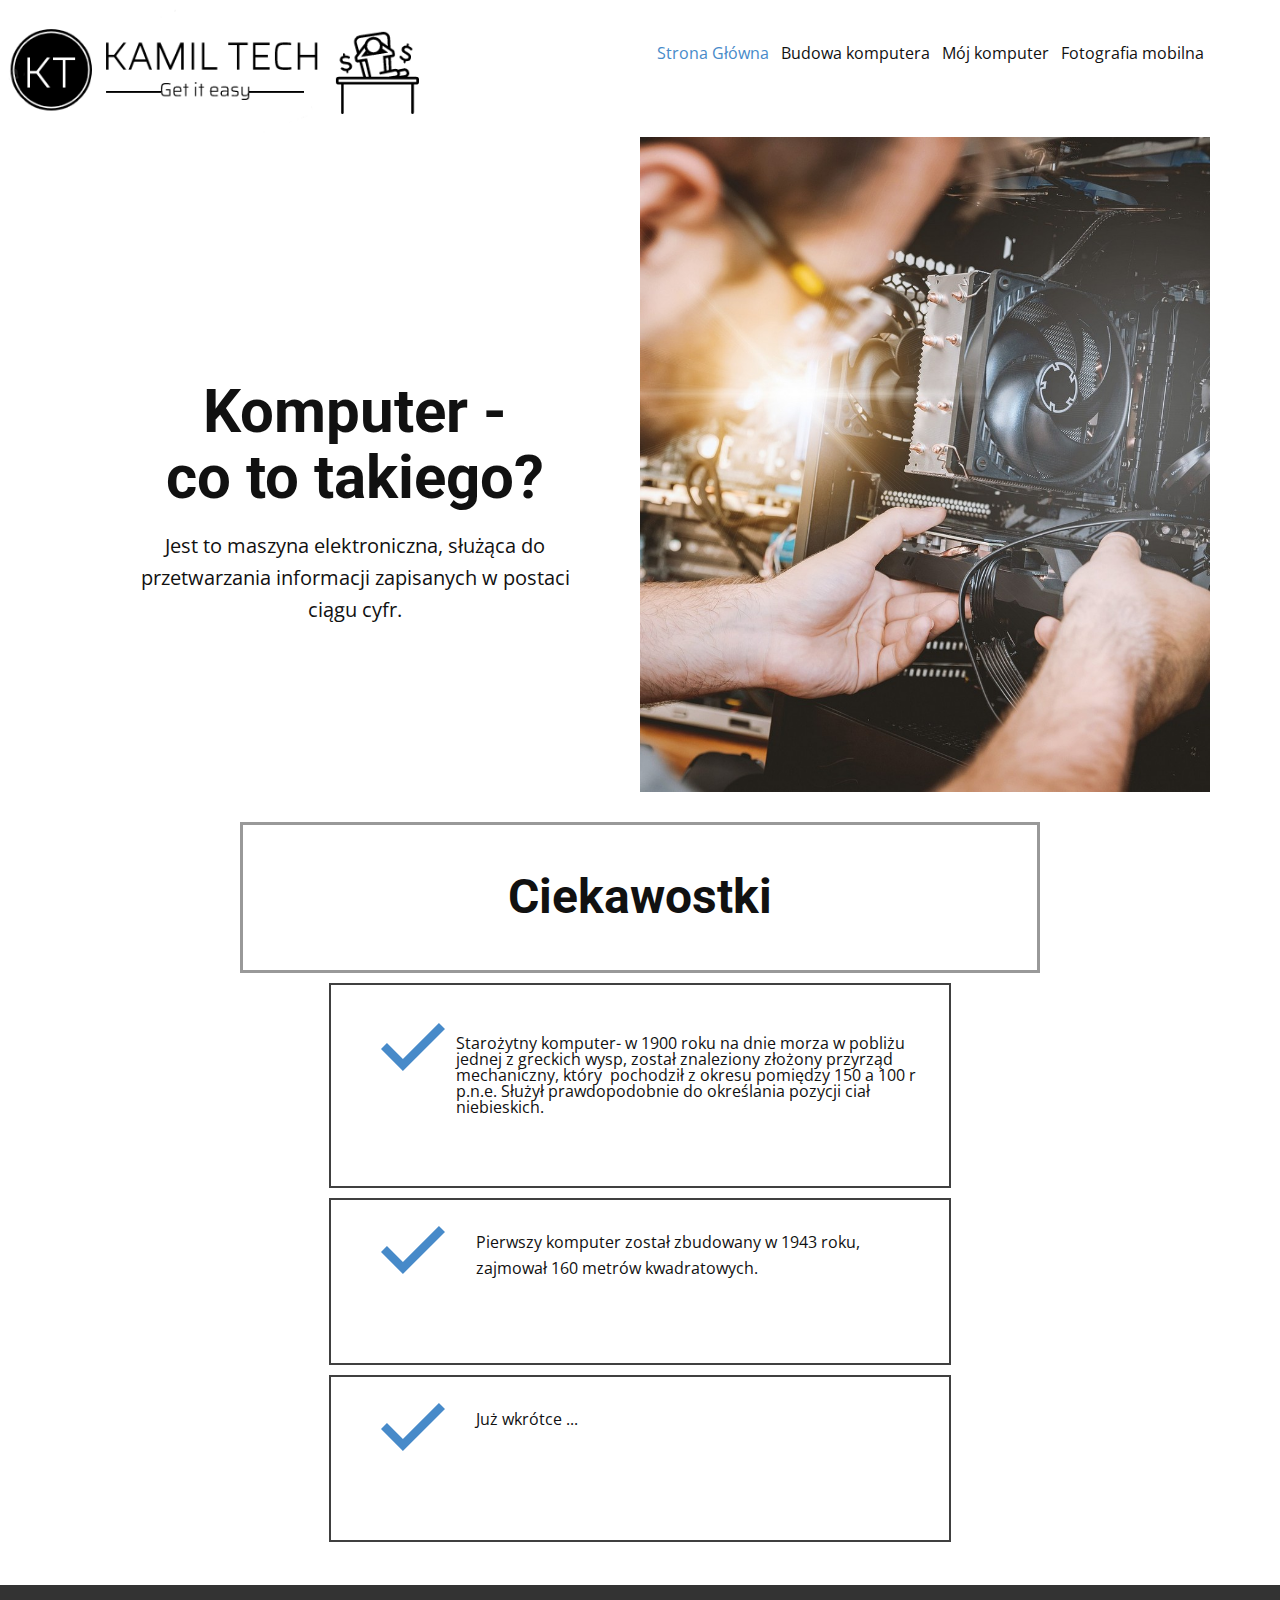
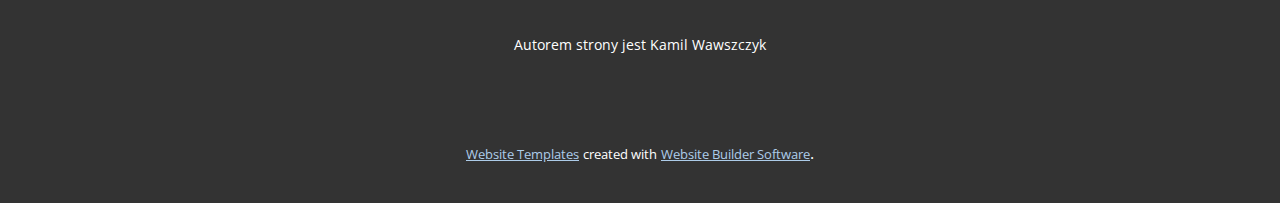
==== commit a59178fd: "Add files via upload" ====
--- a/index.html
+++ b/index.html
@@ -46,6 +46,7 @@
           <ul class="u-nav u-unstyled u-nav-1"><li class="u-nav-item"><a class="u-button-style u-nav-link u-text-active-palette-1-base u-text-hover-palette-2-base" href="Strona-Główna.html" style="padding: 18px 6px;">Strona Główna</a>
 </li><li class="u-nav-item"><a class="u-button-style u-nav-link u-text-active-palette-1-base u-text-hover-palette-2-base" href="Budowa-komputera.html" style="padding: 18px 6px;">Budowa komputera</a>
 </li><li class="u-nav-item"><a class="u-button-style u-nav-link u-text-active-palette-1-base u-text-hover-palette-2-base" href="Strona-1.html" style="padding: 18px 6px;">Mój komputer</a>
+</li><li class="u-nav-item"><a class="u-button-style u-nav-link u-text-active-palette-1-base u-text-hover-palette-2-base" href="Strona-1.html" style="padding: 18px 6px;">Fotografia mobilna</a>
 </li></ul>
         </div>
         <div class="u-custom-menu u-nav-container-collapse">
--- a/Strona-Główna.css
+++ b/Strona-Główna.css
@@ -145,13 +145,13 @@
     min-height: 314px;
   }
 }.u-section-2 .u-sheet-1 {
-  min-height: 182px;
+  min-height: 191px;
 }
 
 .u-section-2 .u-group-1 {
   width: 800px;
   min-height: 151px;
-  margin: 30px auto 1px;
+  margin: 30px auto 10px;
 }
 
 .u-section-2 .u-container-layout-1 {
@@ -211,7 +211,8 @@
 }
 
 .u-section-3 .u-text-1 {
-  margin: -74px -21px 0 104px;
+  line-height: 1;
+  margin: -44px -12px 0 95px;
 }
 
 @media (max-width: 767px) {
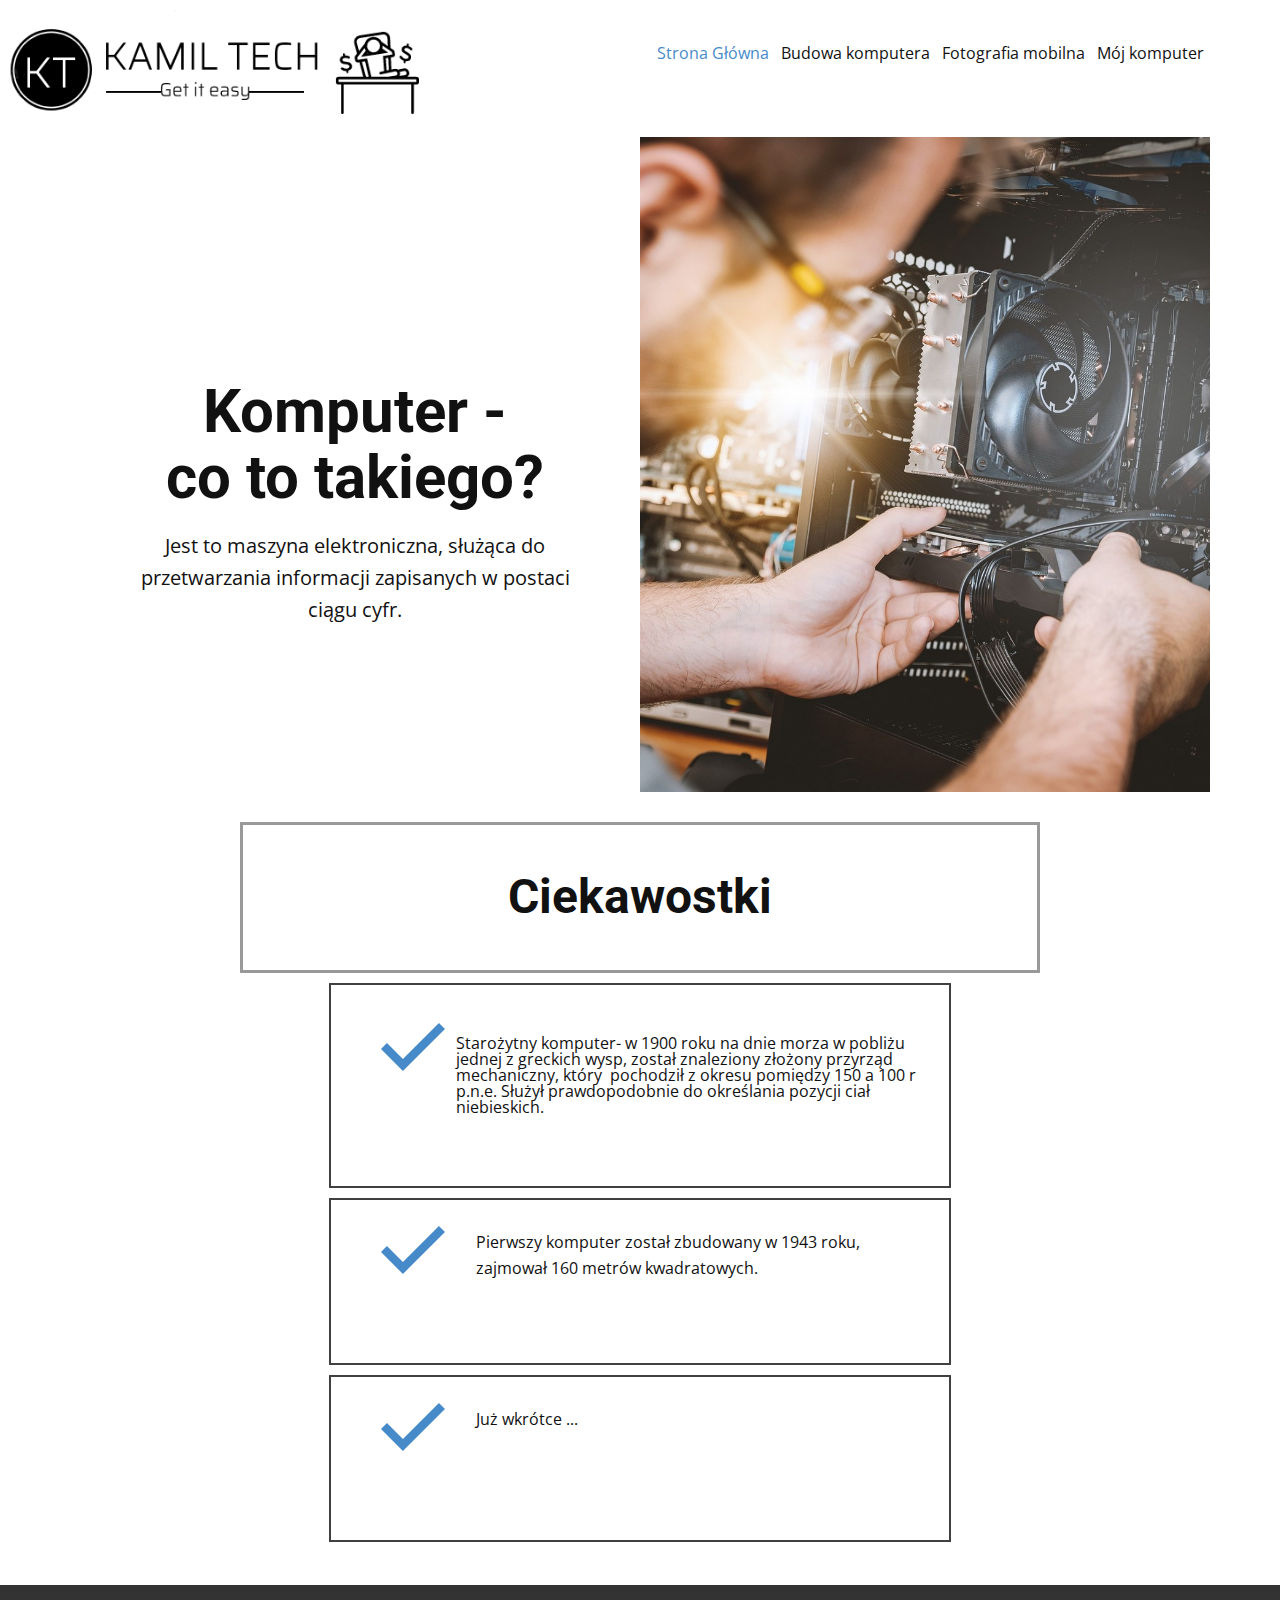
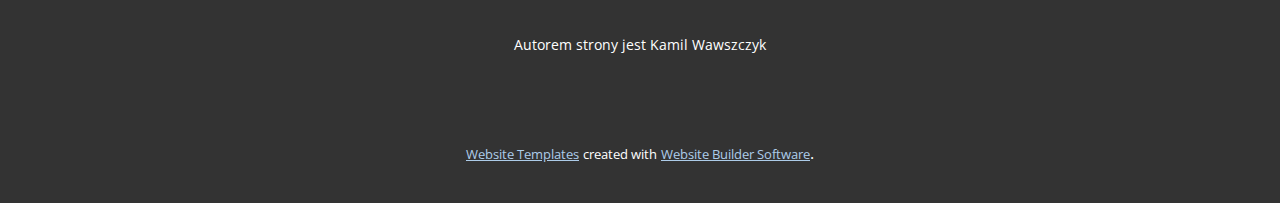
==== commit 18bfa77f: "Add files via upload" ====
--- a/index.html
+++ b/index.html
@@ -45,17 +45,18 @@
         <div class="u-custom-menu u-nav-container">
           <ul class="u-nav u-unstyled u-nav-1"><li class="u-nav-item"><a class="u-button-style u-nav-link u-text-active-palette-1-base u-text-hover-palette-2-base" href="Strona-Główna.html" style="padding: 18px 6px;">Strona Główna</a>
 </li><li class="u-nav-item"><a class="u-button-style u-nav-link u-text-active-palette-1-base u-text-hover-palette-2-base" href="Budowa-komputera.html" style="padding: 18px 6px;">Budowa komputera</a>
+</li><li class="u-nav-item"><a class="u-button-style u-nav-link u-text-active-palette-1-base u-text-hover-palette-2-base" href="Fotografia-mobilna.html" style="padding: 18px 6px;">Fotografia mobilna</a>
 </li><li class="u-nav-item"><a class="u-button-style u-nav-link u-text-active-palette-1-base u-text-hover-palette-2-base" href="Strona-1.html" style="padding: 18px 6px;">Mój komputer</a>
-</li><li class="u-nav-item"><a class="u-button-style u-nav-link u-text-active-palette-1-base u-text-hover-palette-2-base" href="Strona-1.html" style="padding: 18px 6px;">Fotografia mobilna</a>
 </li></ul>
         </div>
         <div class="u-custom-menu u-nav-container-collapse">
           <div class="u-black u-container-style u-inner-container-layout u-opacity u-opacity-95 u-sidenav">
             <div class="u-sidenav-overflow">
               <div class="u-menu-close"></div>
-              <ul class="u-align-center u-nav u-popupmenu-items u-unstyled u-nav-2"><li class="u-nav-item"><a class="u-button-style u-nav-link" href="Strona-Główna.html" style="padding: 34px 46px;">Strona Główna</a>
-</li><li class="u-nav-item"><a class="u-button-style u-nav-link" href="Budowa-komputera.html" style="padding: 34px 46px;">Budowa komputera</a>
-</li><li class="u-nav-item"><a class="u-button-style u-nav-link" href="Strona-1.html" style="padding: 34px 46px;">Mój komputer</a>
+              <ul class="u-align-center u-nav u-popupmenu-items u-unstyled u-nav-2"><li class="u-nav-item"><a class="u-button-style u-nav-link" href="Strona-Główna.html" style="padding: 18px 6px;">Strona Główna</a>
+</li><li class="u-nav-item"><a class="u-button-style u-nav-link" href="Budowa-komputera.html" style="padding: 18px 6px;">Budowa komputera</a>
+</li><li class="u-nav-item"><a class="u-button-style u-nav-link" href="Fotografia-mobilna.html" style="padding: 18px 6px;">Fotografia mobilna</a>
+</li><li class="u-nav-item"><a class="u-button-style u-nav-link" href="Strona-1.html" style="padding: 18px 6px;">Mój komputer</a>
 </li></ul>
             </div>
           </div>
